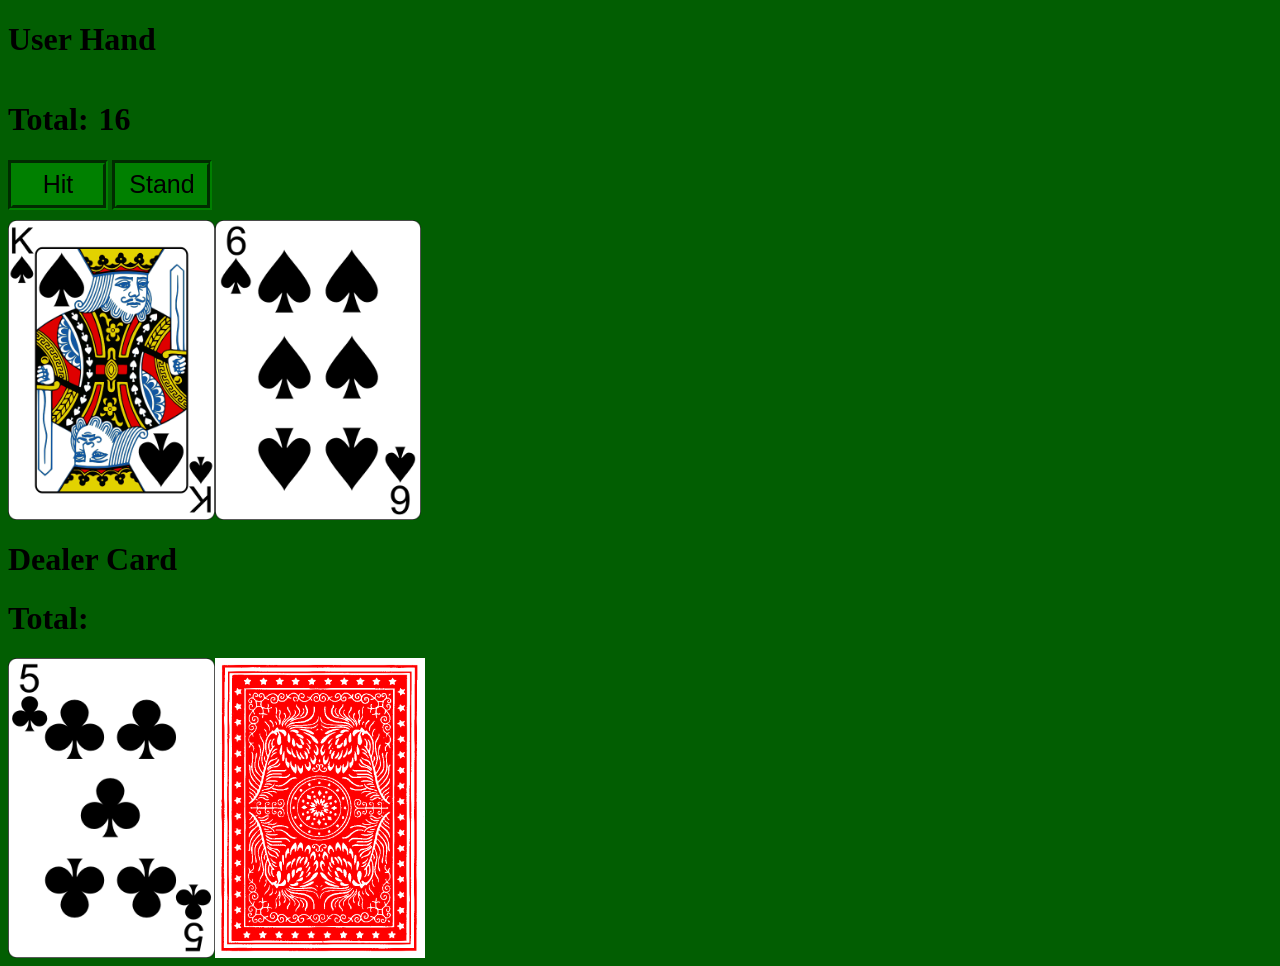
==== index.html @ c083fad4 "init commit" ====
<!DOCTYPE html>
<html lang="en">
<head>
    <meta charset="UTF-8">
    <meta name="viewport" content="width=device-width, initial-scale=1.0">
    <link rel="stylesheet" href="style.css">
    <title>Document</title>
</head>
<body>
    <div id="container">
        <h1>User Hand</h1>
        <div id="total-locat">
            <h1>Total:</h1>
            <h1 id="total-place"></h1>
        </div>
        <div id="buttoncontainer">
            <button id="deal" onclick = "dealUserCard()">Hit</button>
            <button id="stand" onclick = "userStand()">Stand</button>
        </div>
        </div>
        <div id="user-card-container">
        </div>
        <h1>Dealer Card</h1>
        <div id="dealer-total-locat">
            <h1>Total:</h1>
            <h1 id="dealer-total-place"></h1>
        </div>
                <div id="dealer-card-container">
                    
        </div>
    </div>
    <script src="script.js"></script>
    <script>
        const user_card_container = document.getElementById("user-card-container")
        const dealer_card_container = document.getElementById("dealer-card-container")
        const hitBtn = document.getElementById("deal")
        const standBtn = document.getElementById("stand")
        let usertotalelem = document.getElementById("total-place")
        let dealtotalelem = document.getElementById("dealer-total-place")
        let deck = new Deck()
        let usercards = []
        let dealercards = []
        let usertotal; 
        let dealertotal = 0;
        dealUserCard();
        dealDealerCard(false)
        
        dealDealerCard(true);
        dealUserCard();
 

        function dealUserCard(){
            usercards.push(deck.dealCard())
            user_card_container.append(usercards[usercards.length-1].element)
            usertotal= usercards.reduce(function(acc, card){return acc+card.pointVal}, 0)
            console.log(usertotal)
            if(usertotal > 21){
                console.log("BUSt")
                hitBtn.disabled = true
                standBtn.disabled = true
                flipdeal()
                usertotalelem.innerHTML = "BUSTED"
            }else if(usertotal == 21){ 
                console.log("Hit")               
                hitBtn.disabled = true
                standBtn.disabled = true
                flipdeal()
                usertotalelem.innerHTML = "Full 21"
            }
            else{
            usertotalelem.innerHTML = usertotal
        }
            
        }
        function userStand(){
            hitBtn.disabled = true
            standBtn.disabled = true
            flipdeal()
        }

        function dealDealerCard(faceDown = false){
            dealercards.push(deck.dealCard())
            dealercards[dealercards.length -1].flipped = faceDown;
            dealer_card_container.append(dealercards[dealercards.length-1].element)
            dealertotal
        }


        function flipdeal(){
            dealercards[dealercards.length -1].flipped = false
        }
    </script>

</body>
</html>
---- style.css ----
body{
    background-color: rgb(2, 94, 2);
}

#card-place{
    width: 250px;
    height:363px;
    border: 2px solid black;
    border-radius: 10px;
}
#card-place2{
    width: 250px;
    height:363px;
    border: 2px solid black;
    border-radius: 10px;
}

#total-locat{
    display: flex;
}
#total-place{
    margin-left: 10px;
}

#user-card-container, #dealer-card-container{
    height: 300px;
    display: flex;
}
#deal{
    font-size: 25px;
    width: 100px;
    height: 50px;
    margin-bottom: 10px;
    background-color: green;
    border: 5px groove green;
}
#stand{
    font-size: 25px;
    width: 100px;
    height: 50px;
    margin-bottom: 10px;
    background-color: green;
    border: 5px groove green;
}
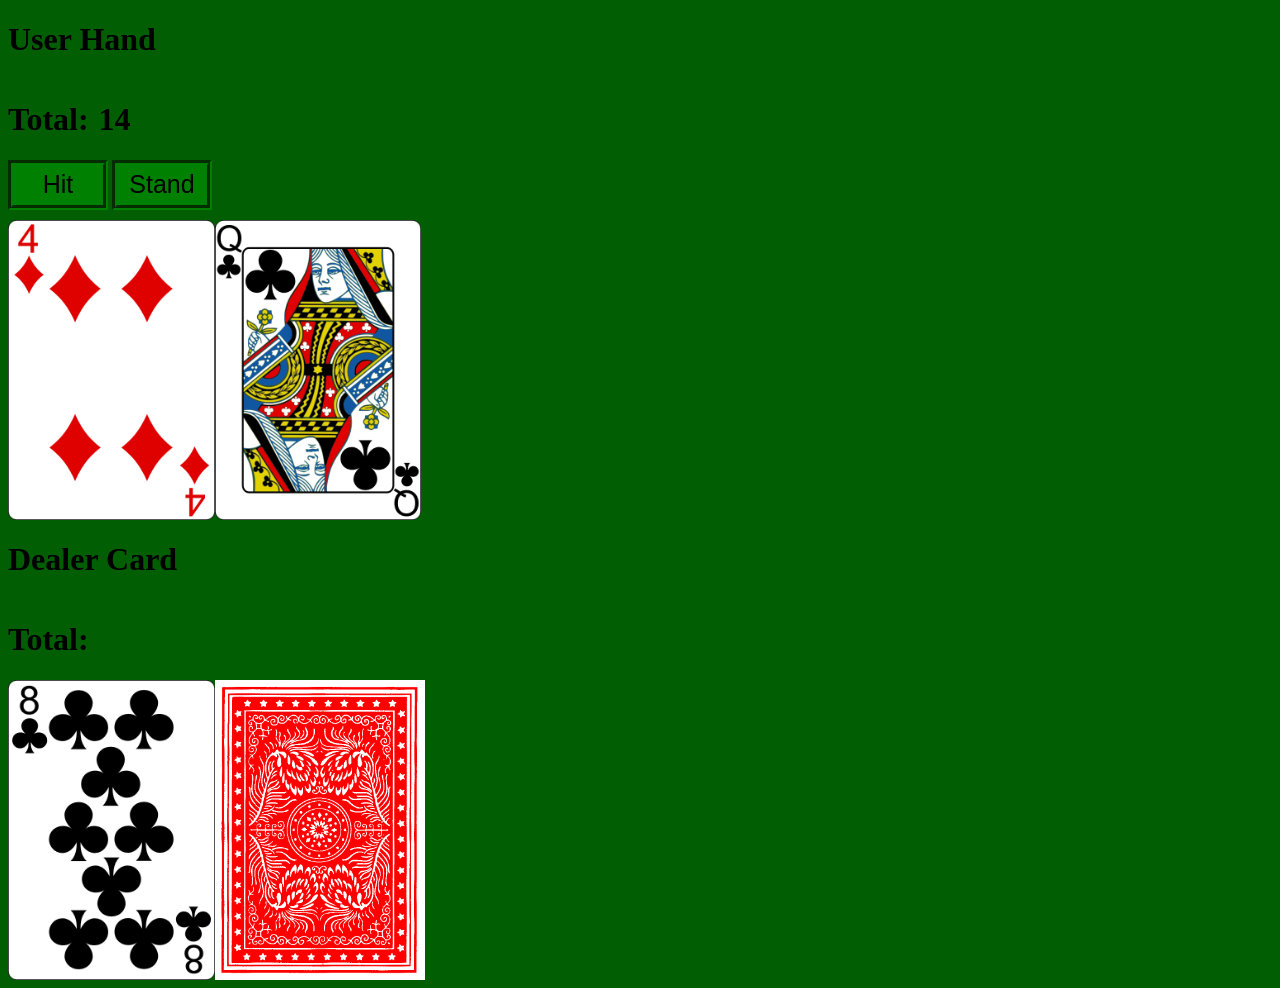
==== commit f3e5190b: "dealerturn implemented" ====
--- a/index.html
+++ b/index.html
@@ -28,6 +28,9 @@
                 <div id="dealer-card-container">
                     
         </div>
+        <div id="win-locat">
+
+        </div>
     </div>
     <script src="script.js"></script>
     <script>
@@ -56,19 +59,17 @@
             console.log(usertotal)
             if(usertotal > 21){
                 console.log("BUSt")
-                hitBtn.disabled = true
-                standBtn.disabled = true
-                flipdeal()
+                userStand()
+                
                 usertotalelem.innerHTML = "BUSTED"
             }else if(usertotal == 21){ 
                 console.log("Hit")               
-                hitBtn.disabled = true
-                standBtn.disabled = true
-                flipdeal()
+                userStand()
                 usertotalelem.innerHTML = "Full 21"
             }
             else{
             usertotalelem.innerHTML = usertotal
+            //These thingies check if you bust or get a full 21
         }
             
         }
@@ -76,19 +77,40 @@
             hitBtn.disabled = true
             standBtn.disabled = true
             flipdeal()
+            dealerdecis()
+            document.getElementById('dealer-total-place').classList.add("unhide")
+            //this thingy disables everything and starts the dealers turn
         }
 
         function dealDealerCard(faceDown = false){
             dealercards.push(deck.dealCard())
             dealercards[dealercards.length -1].flipped = faceDown;
             dealer_card_container.append(dealercards[dealercards.length-1].element)
-            dealertotal
+            dealertotal= dealercards.reduce(function(acc, card){return acc+card.pointVal}, 0)
+            dealtotalelem.innerHTML = dealertotal
+
         }
 
+
+        function dealerdecis(){
+            setInterval(()=>{
+                if(dealertotal < 17){
+                dealDealerCard()
+            }
+            if(dealertotal > 21){
+                console.log("BUSt")
+                dealtotalelem.innerHTML = "BUSTED"
+            }else if(dealertotal == 21){
+                dealtotalelem.innerHTML = "full 21"
+            }
+            },500)
+            }
+        //this thingy sets up a while loop so when you either bust or stand the dealer takes their turn
 
         function flipdeal(){
             dealercards[dealercards.length -1].flipped = false
         }
+        //Thing thingy flips the hidden dealer card
     </script>
 
 </body>
--- a/style.css
+++ b/style.css
@@ -21,7 +21,16 @@
 #total-place{
     margin-left: 10px;
 }
-
+#dealer-total-locat{
+    display: flex;
+}
+#dealer-total-place.unhide{
+        display: flex;
+}
+#dealer-total-place{
+    display: none;
+    margin-left: 10px;
+}
 #user-card-container, #dealer-card-container{
     height: 300px;
     display: flex;
@@ -41,4 +50,4 @@
     margin-bottom: 10px;
     background-color: green;
     border: 5px groove green;
-}+}
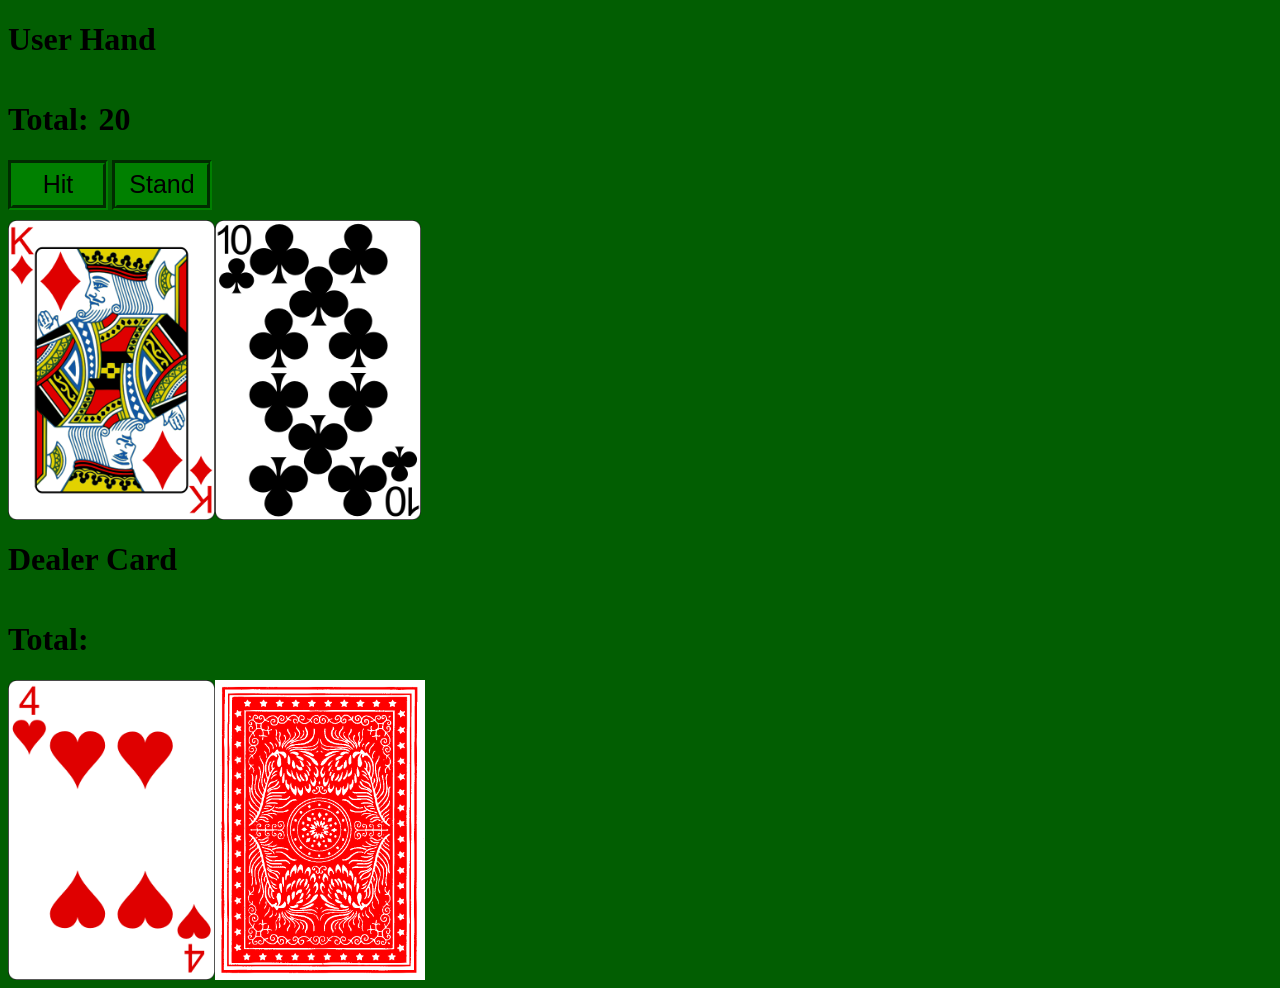
==== commit 598d946a: "fulll base blackjack(and font)" ====
--- a/index.html
+++ b/index.html
@@ -50,12 +50,27 @@
         
         dealDealerCard(true);
         dealUserCard();
+
+        function getHandTotal(hand){
+            let usertotal= hand.reduce(function(acc, card){return acc+card.pointVal}, 0)
+            let aces = hand.reduce(function(acc, card) {return card.pointVal == 11? acc+1:acc}, 0)
+
+            while(aces > 0 && usertotal > 21){
+                usertotal -= 10;
+                aces--;
+            }
+            return usertotal;
+        }
  
 
         function dealUserCard(){
             usercards.push(deck.dealCard())
             user_card_container.append(usercards[usercards.length-1].element)
-            usertotal= usercards.reduce(function(acc, card){return acc+card.pointVal}, 0)
+            usertotal = getHandTotal(usercards)
+            // if(usercards[usercards.length-1].pointVal == 11 && usertotal > 21){
+            //     usercards[usercards.length-1].pointVal = 1
+            //      usertotal= usercards.reduce(function(acc, card){return acc+card.pointVal}, 0)
+            // }
             console.log(usertotal)
             if(usertotal > 21){
                 console.log("BUSt")
@@ -86,22 +101,24 @@
             dealercards.push(deck.dealCard())
             dealercards[dealercards.length -1].flipped = faceDown;
             dealer_card_container.append(dealercards[dealercards.length-1].element)
-            dealertotal= dealercards.reduce(function(acc, card){return acc+card.pointVal}, 0)
+            dealertotal= getHandTotal(dealercards)
             dealtotalelem.innerHTML = dealertotal
 
         }
 
 
         function dealerdecis(){
-            setInterval(()=>{
+            let interval = setInterval(()=>{
                 if(dealertotal < 17){
                 dealDealerCard()
             }
             if(dealertotal > 21){
                 console.log("BUSt")
                 dealtotalelem.innerHTML = "BUSTED"
+                clearInterval(interval)
             }else if(dealertotal == 21){
                 dealtotalelem.innerHTML = "full 21"
+                clearInterval(interval)
             }
             },500)
             }
